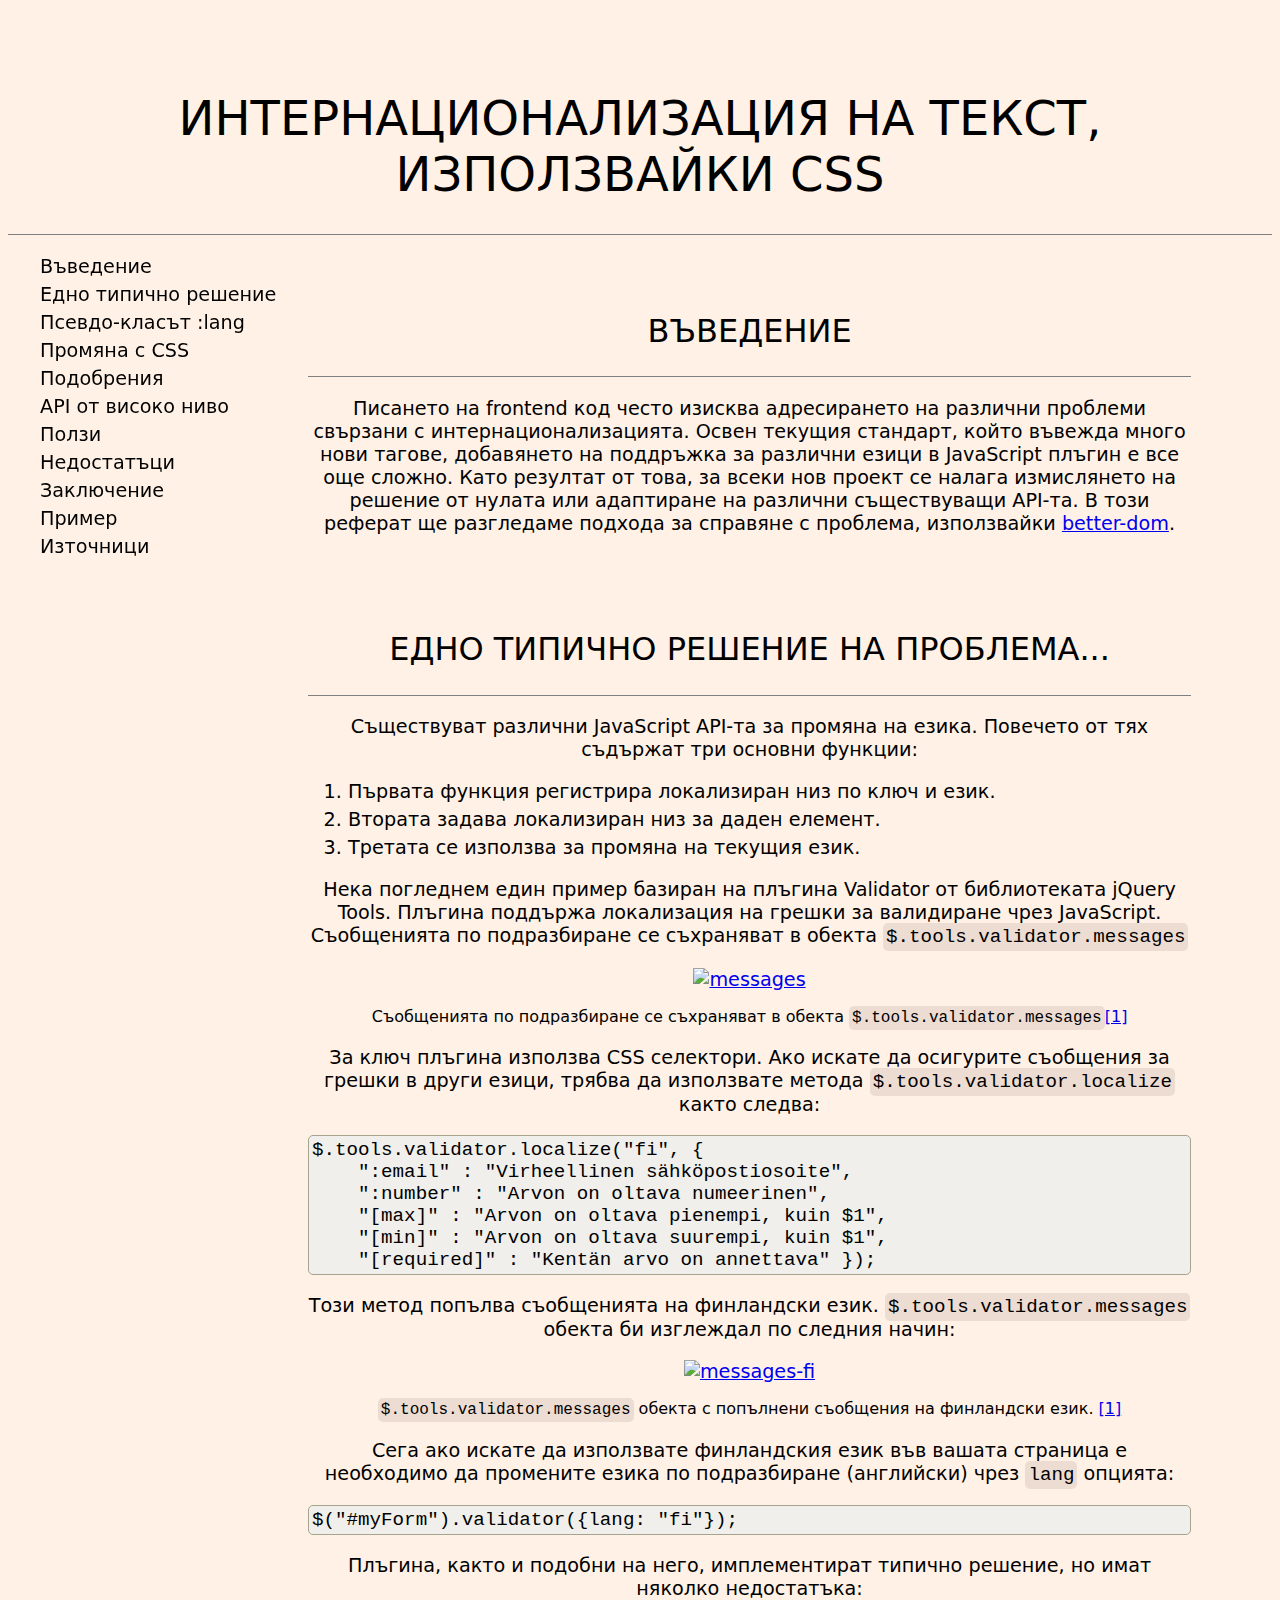
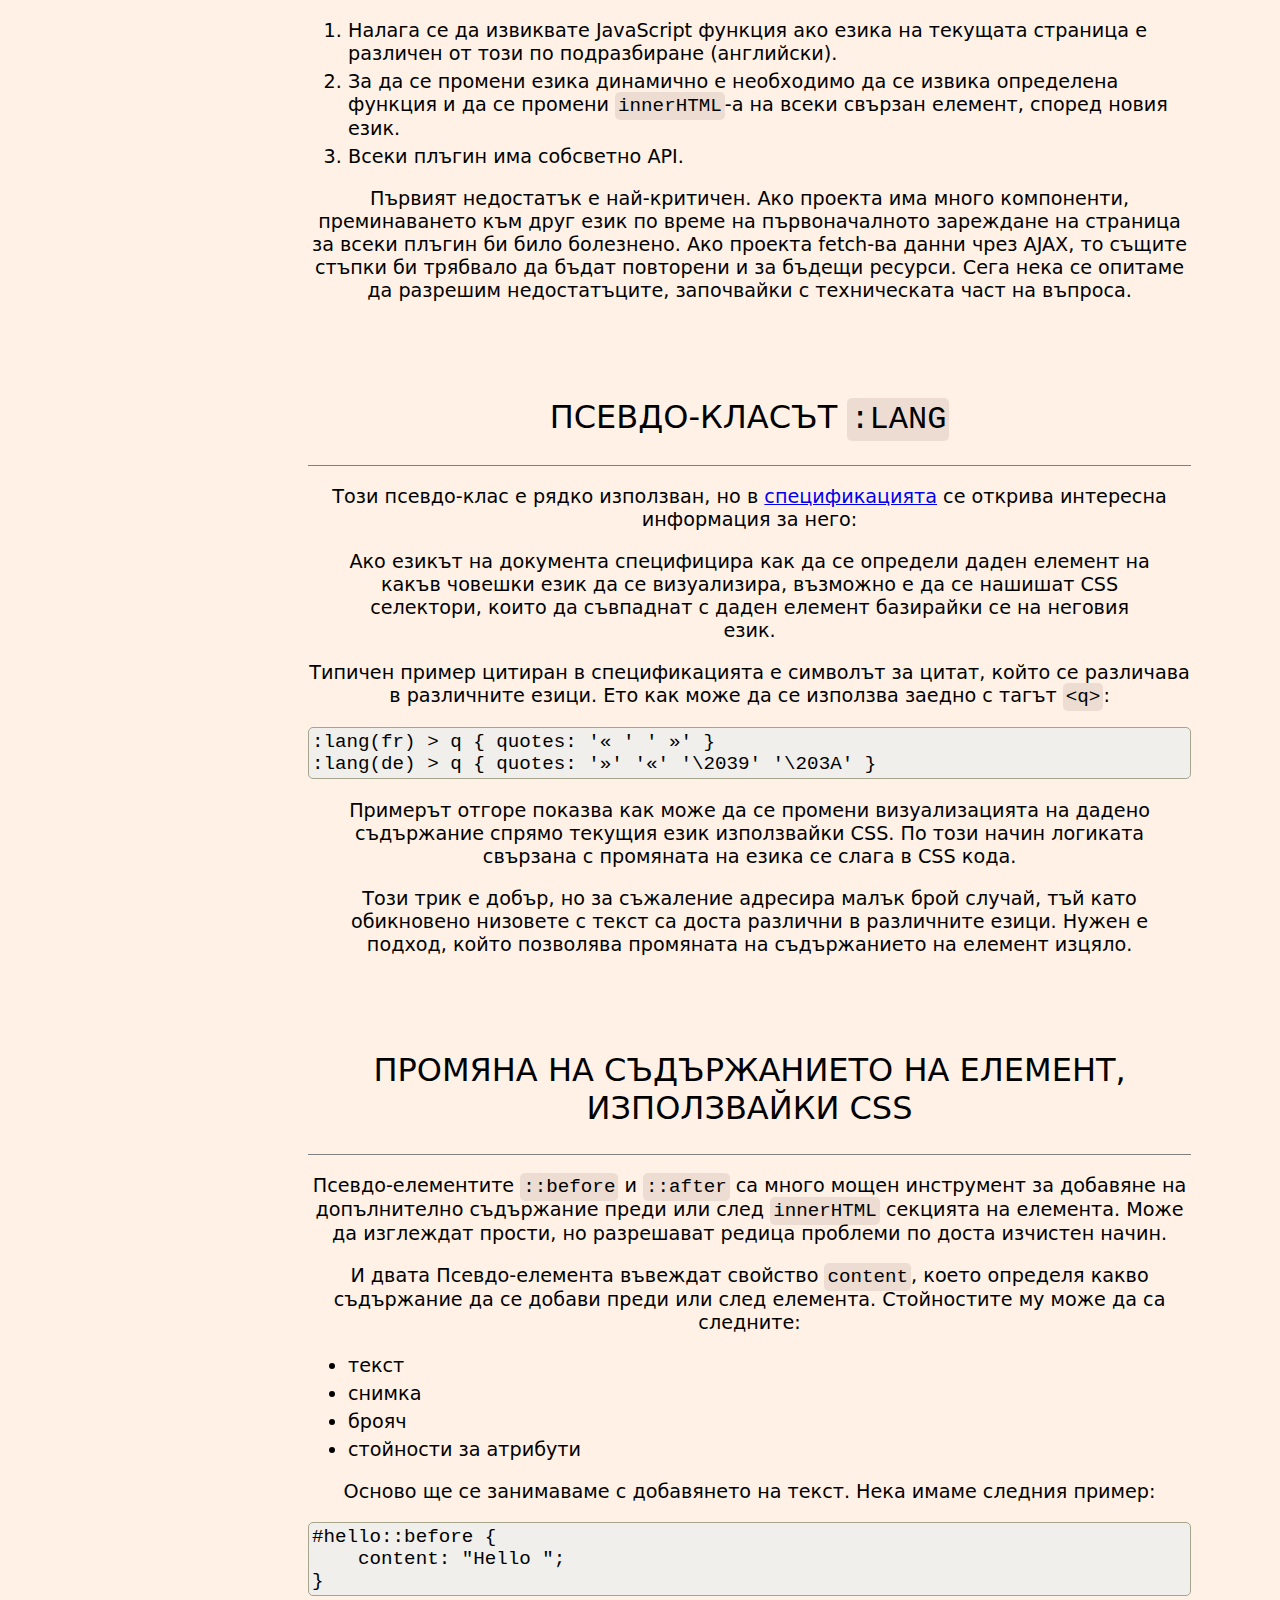
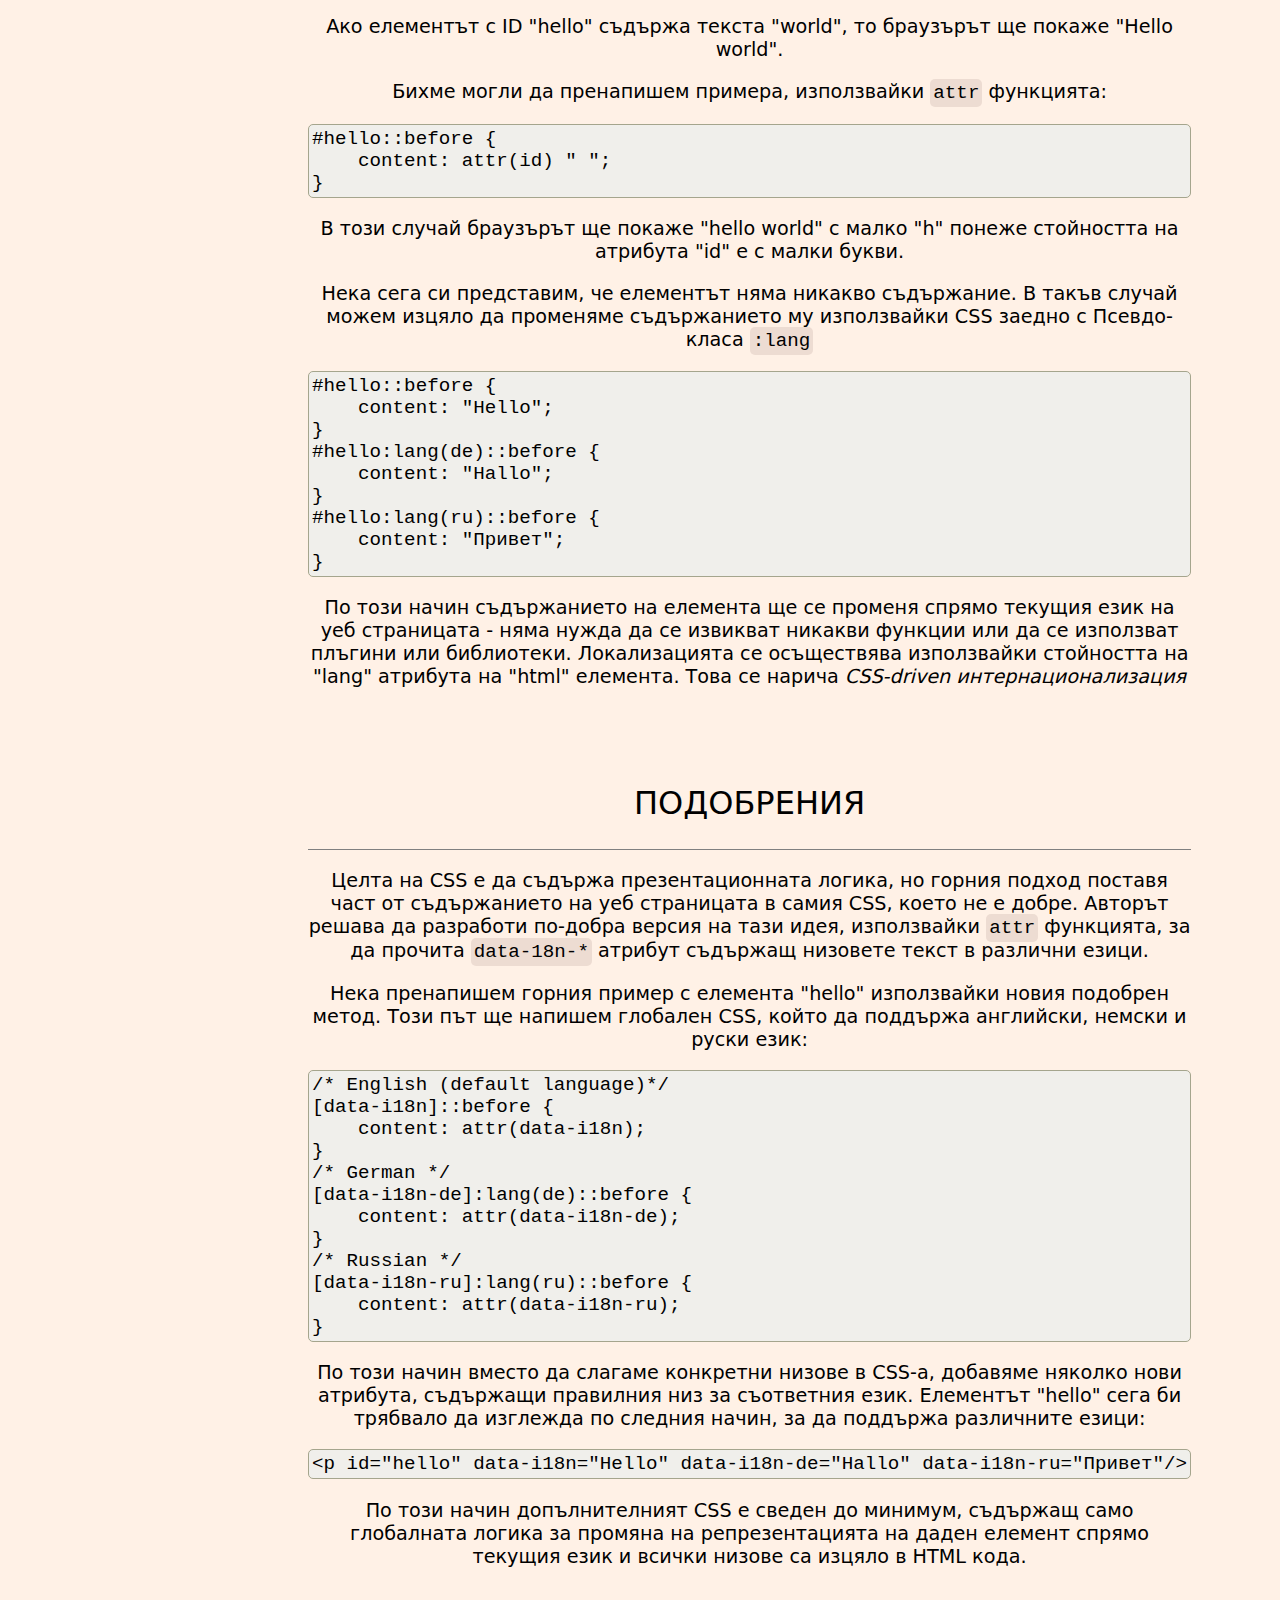
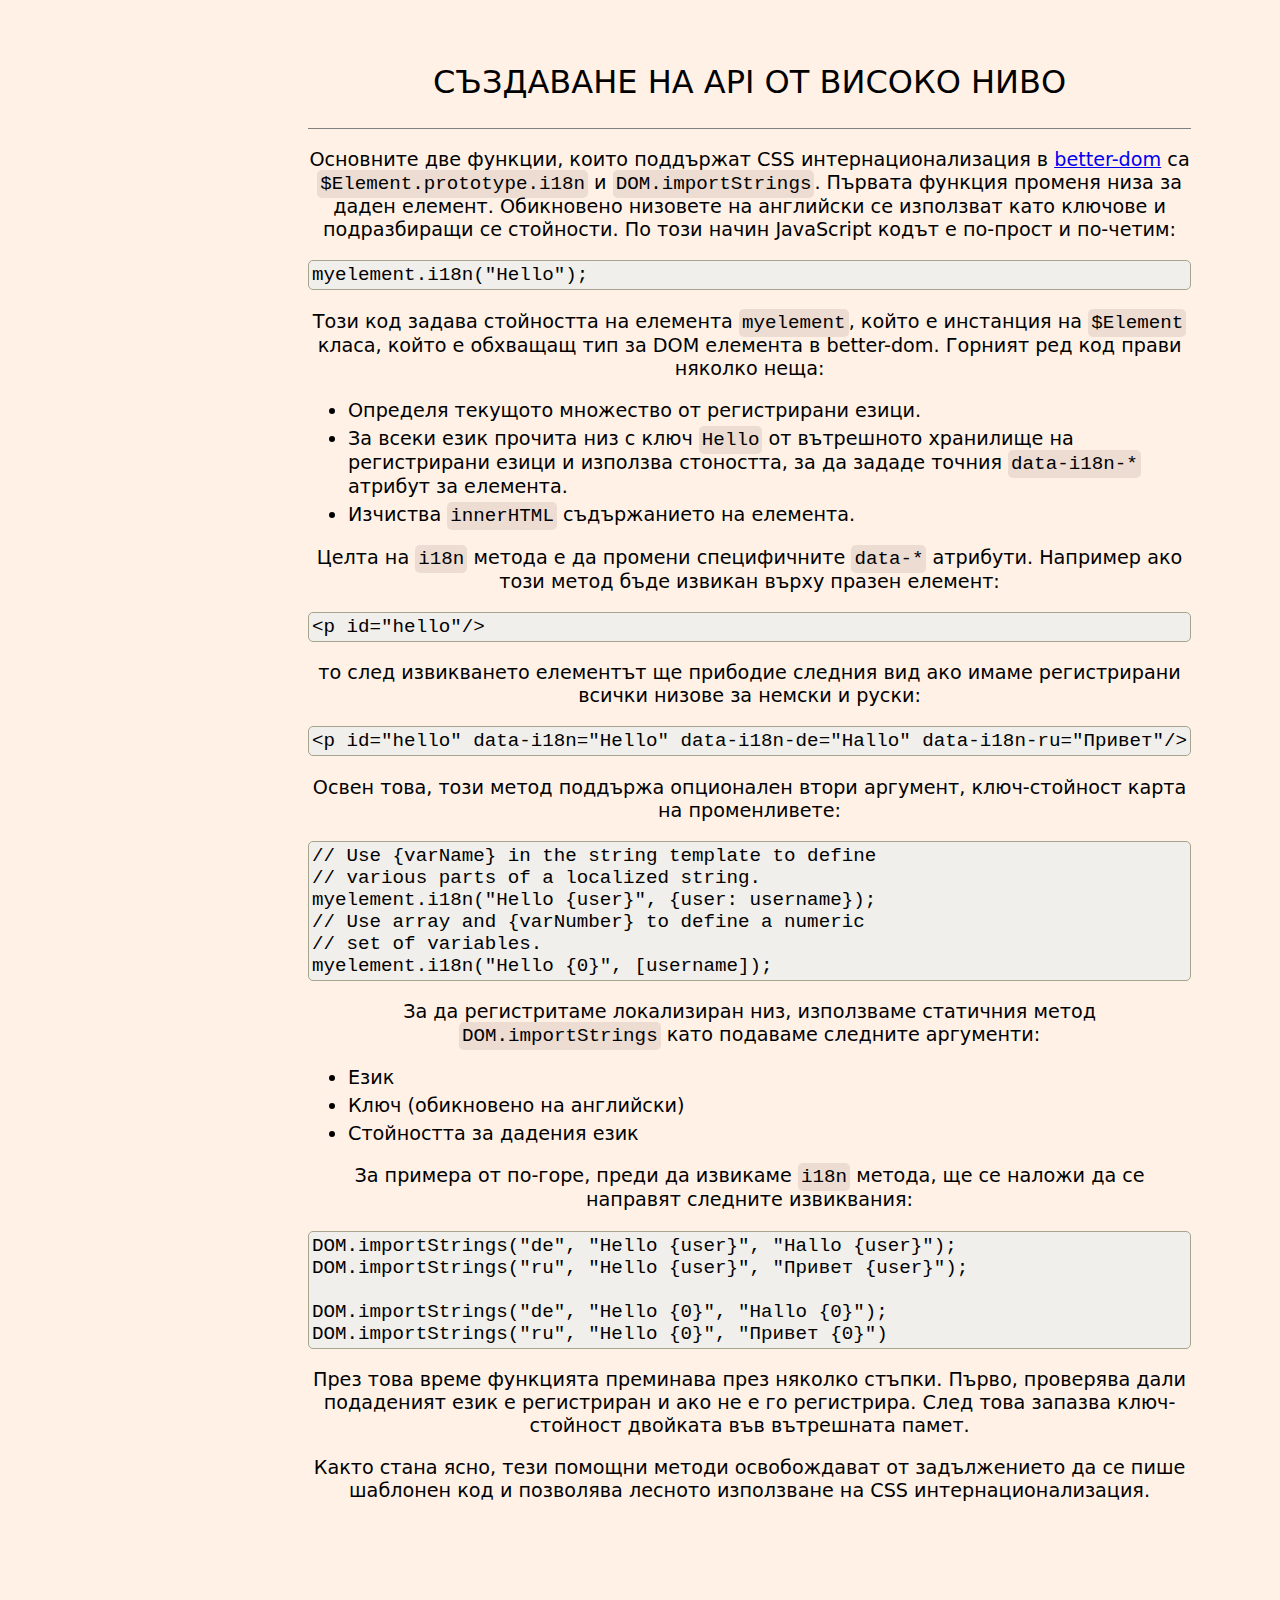
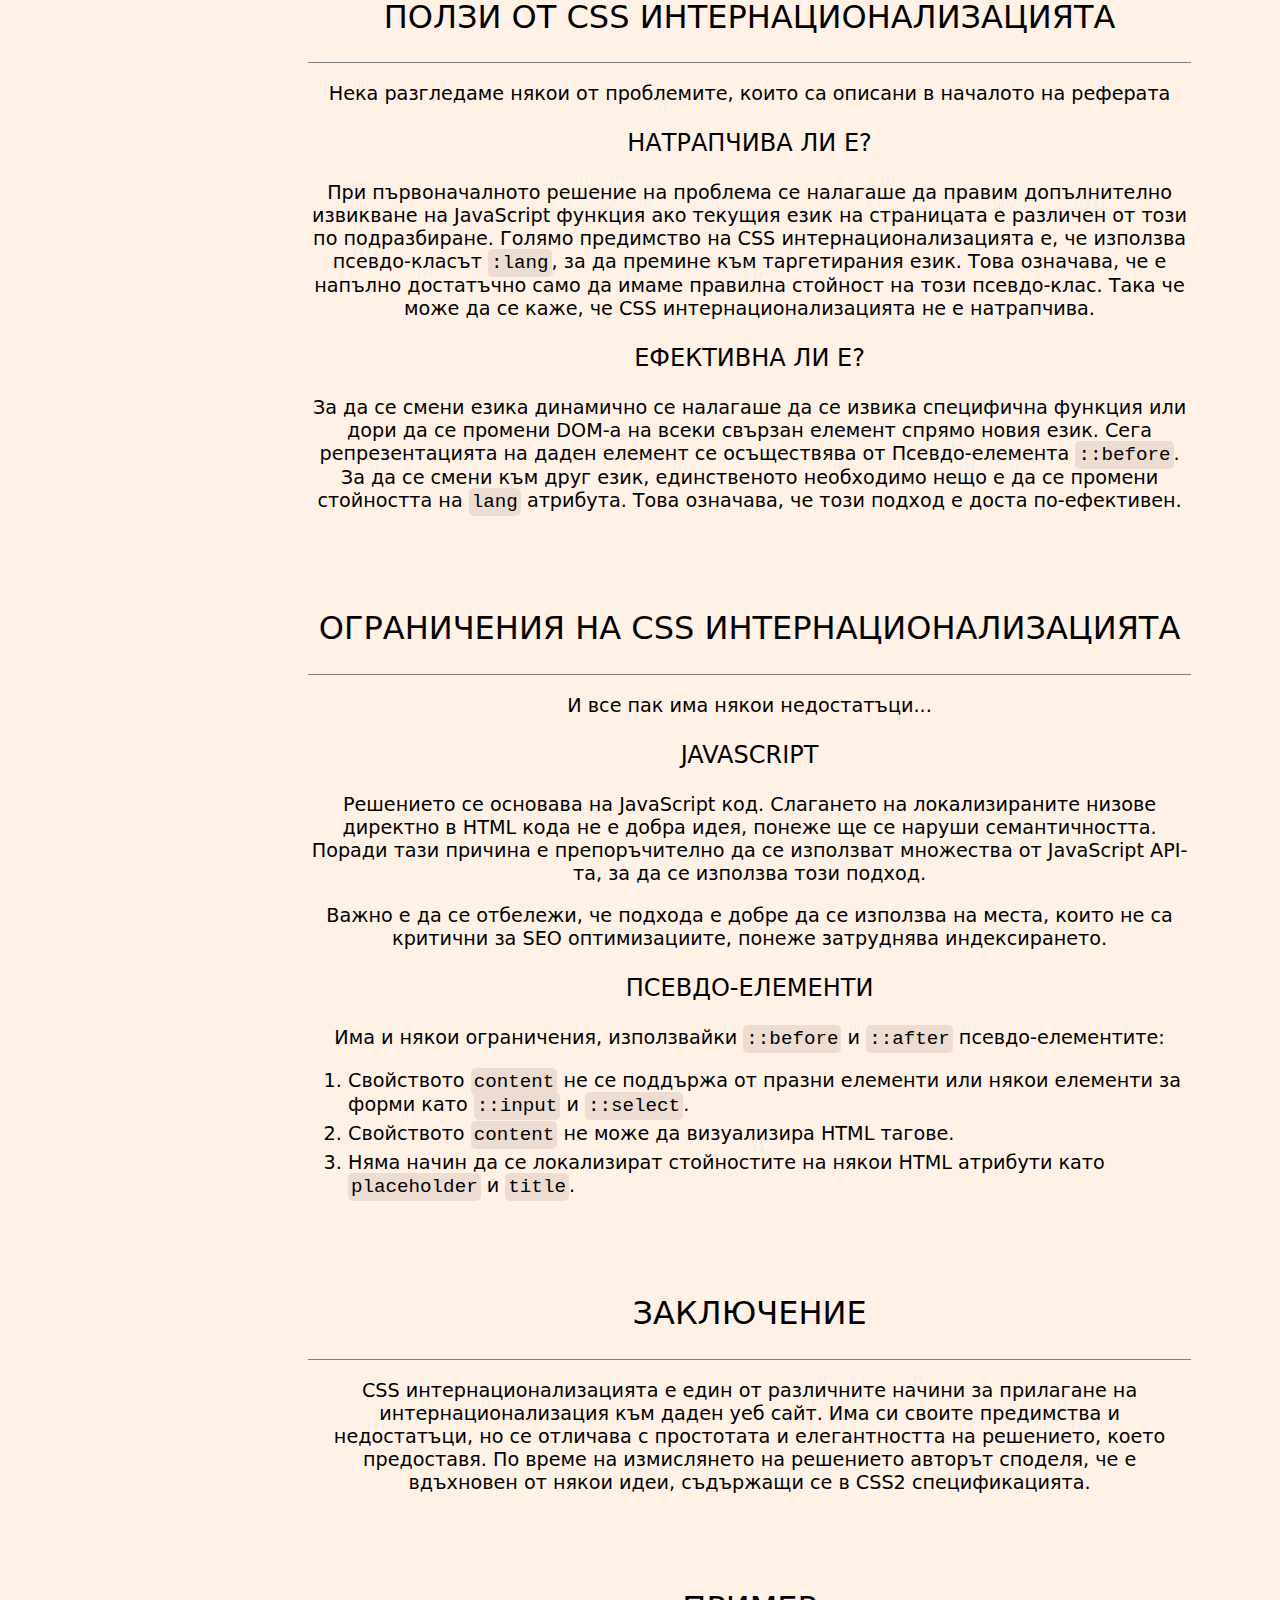
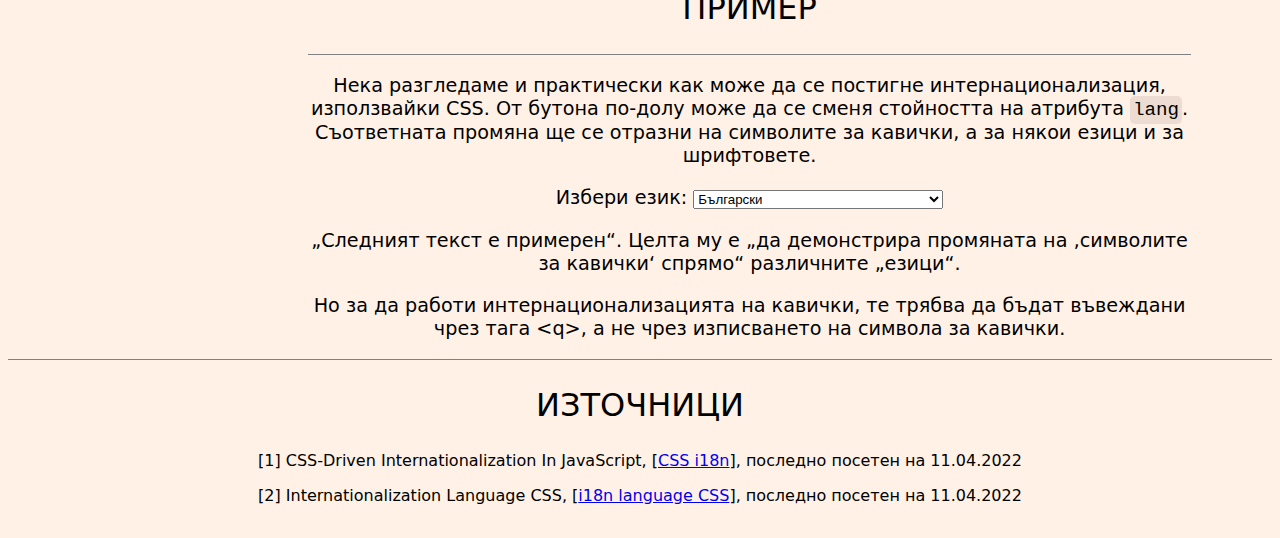
==== index.html @ 00ce345a "Initial version" ====
<!DOCTYPE html>
<html lang="bg">
	<head>
		<meta charset="UTF-8" />
		<title>Frontend интернационализация на уеб приложения</title>
		<script
			src="https://code.jquery.com/jquery-3.6.0.min.js"
			integrity="sha256-/xUj+3OJU5yExlq6GSYGSHk7tPXikynS7ogEvDej/m4="
			crossorigin="anonymous"
		></script>
		<link href="./css/index.css" rel="stylesheet" />
		<link href="./css/lang.css" rel="stylesheet" />
		<link href="https://cdn.jsdelivr.net/npm/select2@4.1.0-rc.0/dist/css/select2.min.css" rel="stylesheet" />
		<script src="https://cdn.jsdelivr.net/npm/select2@4.1.0-rc.0/dist/js/select2.min.js"></script>
		<script src="./js/index.js"></script>
	</head>
	<body>
		<header>
			<h1>Интернационализация на текст, използвайки CSS</h1>
		</header>

		<nav id="navigation">
			<ol>
				<li><a href="#intro">Въведение</a></li>
				<li><a href="#typical-solution">Едно типично решение</a></li>
				<li><a href="#lang-class">Псевдо-класът :lang</a></li>
				<li><a href="#css-change">Промяна с CSS</a></li>
				<li><a href="#improvements">Подобрения</a></li>
				<li><a href="#api">API от високо ниво</a></li>
				<li><a href="#advantages">Ползи</a></li>
				<li><a href="#disadvantages">Недостатъци</a></li>
				<li><a href="#conclusion">Заключение</a></li>
				<li><a href="#example">Пример</a></li>
				<li><a href="#references">Източници</a></li>
			</ol>
		</nav>

		<section id="content">
			<section id="intro">
				<header>
					<h2>Въведение</h2>
				</header>
				<article>
					<p>
						Писането на frontend код често изисква адресирането на различни проблеми свързани с интернационализацията.
						Освен текущия стандарт, който въвежда много нови тагове, добавянето на поддръжка за различни езици в
						JavaScript плъгин е все още сложно. Като резултат от това, за всеки нов проект се налага измислянето на
						решение от нулата или адаптиране на различни съществуващи API-та. В този реферат ще разгледаме подхода за
						справяне с проблема, използвайки
						<a target="_blank" href="https://github.com/chemerisuk/better-dom">better-dom</a>.
					</p>
				</article>
			</section>

			<section id="typical-solution">
				<header>
					<h2>Едно типично решение на проблема...</h2>
				</header>
				<article>
					<p>
						Съществуват различни JavaScript API-та за промяна на езика. Повечето от тях съдържат три основни функции:
					</p>
					<ol>
						<li>Първата функция регистрира локализиран низ по ключ и език.</li>
						<li>Втората задава локализиран низ за даден елемент.</li>
						<li>Третата се използва за промяна на текущия език.</li>
					</ol>
				</article>
				<p>
					Нека погледнем един пример базиран на плъгина Validator от библиотеката jQuery Tools. Плъгина поддържа
					локализация на грешки за валидиране чрез JavaScript. Съобщенията по подразбиране се съхраняват в обекта
					<code>$.tools.validator.messages</code>
				</p>
				<figure>
					<a
						href="https://cloud.netlifyusercontent.com/assets/344dbf88-fdf9-42bb-adb4-46f01eedd629/705e2214-dc88-4ff3-aca1-2feb74029666/01-messages-opt.gif"
					>
						<img
							src="https://cloud.netlifyusercontent.com/assets/344dbf88-fdf9-42bb-adb4-46f01eedd629/705e2214-dc88-4ff3-aca1-2feb74029666/01-messages-opt.gif"
							alt="messages"
							width="650"
							height="173"
						/>
					</a>
					<figcaption>
						<p>
							Съобщенията по подразбиране се съхраняват в обекта
							<code>$.tools.validator.messages</code><a href="#ref-1">[1]</a>
						</p>
					</figcaption>
				</figure>
				<p>
					За ключ плъгина използва CSS селектори. Ако искате да осигурите съобщения за грешки в други езици, трябва да
					използвате метода
					<code>$.tools.validator.localize</code>
					както следва:
				</p>
				<!-- prettier-ignore-start -->
				<pre>
$.tools.validator.localize("fi", { 
    ":email" : "Virheellinen s&auml;hk&ouml;postiosoite", 
    ":number" : "Arvon on oltava numeerinen", 
    "[max]" : "Arvon on oltava pienempi, kuin $1", 
    "[min]" : "Arvon on oltava suurempi, kuin $1",
    "[required]" : "Kent&auml;n arvo on annettava" });</pre
				>
				<!-- prettier-ignore-end -->
				<p>
					Този метод попълва съобщенията на финландски език.
					<code>$.tools.validator.messages</code>
					обекта би изглеждал по следния начин:
				</p>
				<figure>
					<a
						href="https://cloud.netlifyusercontent.com/assets/344dbf88-fdf9-42bb-adb4-46f01eedd629/d0d8a470-f7b1-4e99-b8a8-691e18930da4/02-messages-fi-opt.gif"
					>
						<img
							src="https://cloud.netlifyusercontent.com/assets/344dbf88-fdf9-42bb-adb4-46f01eedd629/d0d8a470-f7b1-4e99-b8a8-691e18930da4/02-messages-fi-opt.gif"
							alt="messages-fi"
							width="650"
							height="210"
						/>
					</a>
					<figcaption>
						<p>
							<code>$.tools.validator.messages</code> обекта с попълнени съобщения на финландски език.
							<a href="#ref-1">[1]</a>
						</p>
					</figcaption>
				</figure>
				<p>
					Сега ако искате да използвате финландския език във вашата страница е необходимо да промените езика по
					подразбиране (английски) чрез
					<code>lang</code>
					опцията:
				</p>
				<pre>$("#myForm").validator({lang: "fi"});</pre>
				<p>Плъгина, както и подобни на него, имплементират типично решение, но имат няколко недостатъка:</p>
				<ol>
					<li>
						Налага се да извиквате JavaScript функция ако езика на текущата страница е различен от този по
						подразбиране (английски).
					</li>
					<li>
						За да се промени езика динамично е необходимо да се извика определена функция и да се промени
						<code>innerHTML</code>-а на всеки свързан елемент, според новия език.
					</li>
					<li>Всеки плъгин има собсветно API.</li>
				</ol>
				<p>
					Първият недостатък е най-критичен. Ако проекта има много компоненти, преминаването към друг език по време на
					първоначалното зареждане на страница за всеки плъгин би било болезнено. Ако проекта fetch-ва данни чрез AJAX,
					то същите стъпки би трябвало да бъдат повторени и за бъдещи ресурси. Сега нека се опитаме да разрешим
					недостатъците, започвайки с техническата част на въпроса.
				</p>
			</section>

			<section id="lang-class">
				<header>
					<h2>Псевдо-класът <code>:lang</code></h2>
				</header>
				<article>
					<p>
						Този псевдо-клас е рядко използван, но в
						<a href="https://www.w3.org/TR/CSS21/selector.html#lang">спецификацията</a> се открива интересна
						информация за него:
					</p>
					<blockquote>
						Ако езикът на документа специфицира как да се определи даден елемент на какъв човешки език да се
						визуализира, възможно е да се нашишат CSS селектори, които да съвпаднат с даден елемент базирайки се на
						неговия език.
					</blockquote>
					<p>
						Типичен пример цитиран в спецификацията е символът за цитат, който се различава в различните езици. Ето
						как може да се използва заедно с тагът <code>&ltq&gt</code>:
					</p>
					<!-- prettier-ignore-start -->
					<pre>
:lang(fr) > q { quotes: '« ' ' »' }
:lang(de) > q { quotes: '»' '«' '\2039' '\203A' }</pre
					>
					<!-- prettier-ignore-end -->
					<p>
						Примерът отгоре показва как може да се промени визуализацията на дадено съдържание спрямо текущия език
						използвайки CSS. По този начин логиката свързана с промяната на езика се слага в CSS кода.
					</p>
					<p>
						Този трик е добър, но за съжаление адресира малък брой случай, тъй като обикновено низовете с текст са
						доста различни в различните езици. Нужен е подход, който позволява промяната на съдържанието на елемент
						изцяло.
					</p>
				</article>
			</section>

			<section id="css-change">
				<header>
					<h2>Промяна на съдържанието на елемент, използвайки CSS</h2>
				</header>
				<article>
					<p>
						Псевдо-елементите <code>::before</code> и <code>::after</code> са много мощен инструмент за добавяне на
						допълнително съдържание преди или след <code>innerHTML</code> секцията на елемента. Може да изглеждат
						прости, но разрешават редица проблеми по доста изчистен начин.
					</p>
					<p>
						И двата Псевдо-елемента въвеждат свойство <code>content</code>, което определя какво съдържание да се
						добави преди или след елемента. Стойностите му може да са следните:
					</p>
					<ul>
						<li>текст</li>
						<li>снимка</li>
						<li>брояч</li>
						<li>стойности за атрибути</li>
					</ul>
					<p>Осново ще се занимаваме с добавянето на текст. Нека имаме следния пример:</p>
					<!-- prettier-ignore-start -->
					<pre>
#hello::before {
	content: "Hello ";
}</pre
					>
					<!-- prettier-ignore-end -->
					<p>Ако елементът с ID "hello" съдържа текста "world", то браузърът ще покаже "Hello world".</p>
					<p>Бихме могли да пренапишем примера, използвайки <code>attr</code> функцията:</p>
					<pre>
#hello::before {
	content: attr(id) " ";
}</pre
					>
					<!-- prettier-ignore-end -->
					<p>
						В този случай браузърът ще покаже "hello world" с малко "h" понеже стойността на атрибута "id" е с малки
						букви.
					</p>
					<p>
						Нека сега си представим, че елементът няма никакво съдържание. В такъв случай можем изцяло да променяме
						съдържанието му използвайки CSS заедно с Псевдо-класа <code>:lang</code>
					</p>
					<!-- prettier-ignore-start -->
					<pre>
#hello::before {
	content: "Hello";
}
#hello:lang(de)::before {
	content: "Hallo";
}
#hello:lang(ru)::before {
	content: "Привет";
}</pre
					>
					<!-- prettier-ignore-end -->
					<p>
						По този начин съдържанието на елемента ще се променя спрямо текущия език на уеб страницата - няма нужда да
						се извикват никакви функции или да се използват плъгини или библиотеки. Локализацията се осъществява
						използвайки стойността на "lang" атрибута на "html" елемента. Това се нарича
						<em>CSS-driven интернационализация</em>
					</p>
				</article>
			</section>

			<section id="improvements">
				<header>
					<h2>Подобрения</h2>
				</header>
				<article>
					<p>
						Целта на CSS е да съдържа презентационната логика, но горния подход поставя част от съдържанието на уеб
						страницата в самия CSS, което не е добре. Авторът решава да разработи по-добра версия на тази идея,
						използвайки <code>attr</code> функцията, за да прочита <code>data-18n-*</code> атрибут съдържащ низовете
						текст в различни езици.
					</p>
					<p>
						Нека пренапишем горния пример с елемента "hello" използвайки новия подобрен метод. Този път ще напишем
						глобален CSS, който да поддържа английски, немски и руски език:
					</p>
					<!-- prettier-ignore-start -->
					<pre>
/* English (default language)*/
[data-i18n]::before {
	content: attr(data-i18n);
}
/* German */
[data-i18n-de]:lang(de)::before {
	content: attr(data-i18n-de);
}
/* Russian */
[data-i18n-ru]:lang(ru)::before {
	content: attr(data-i18n-ru);
}</pre
					>
					<!-- prettier-ignore-end -->
					<p>
						По този начин вместо да слагаме конкретни низове в CSS-a, добавяме няколко нови атрибута, съдържащи
						правилния низ за съответния език. Елементът "hello" сега би трябвало да изглежда по следния начин, за да
						поддържа различните езици:
					</p>
					<!-- prettier-ignore-start -->
					<pre>
<span>&lt;p id="hello" data-i18n="Hello" data-i18n-de="Hallo" data-i18n-ru="Привет"/&gt;</span></pre>
					<!-- prettier-ignore-end -->
					<p>
						По този начин допълнителният CSS е сведен до минимум, съдържащ само глобалната логика за промяна на
						репрезентацията на даден елемент спрямо текущия език и всички низове са изцяло в HTML кода.
					</p>
				</article>
			</section>

			<section id="api">
				<header>
					<h2>Създаване на API от високо ниво</h2>
				</header>
				<article>
					<p>
						Основните две функции, които поддържат CSS интернационализация в
						<a target="_blank" href="https://github.com/chemerisuk/better-dom">better-dom</a> са
						<code>$Element.prototype.i18n</code> и <code>DOM.importStrings</code>. Първата функция променя низа за
						даден елемент. Обикновено низовете на английски се използват като ключове и подразбиращи се стойности. По
						този начин JavaScript кодът е по-прост и по-четим:
					</p>
					<!-- prettier-ignore-start -->
					<pre>myelement.i18n("Hello");</pre>
					<!-- prettier-ignore-end -->
					<p>
						Този код задава стойността на елемента <code>myelement</code>, който е инстанция на
						<code>$Element</code> класа, който е обхващащ тип за DOM елемента в better-dom. Горният ред код прави
						няколко неща:
					</p>
					<ul>
						<li>Определя текущото множество от регистрирани езици.</li>
						<li>
							За всеки език прочита низ с ключ <code>Hello</code> от вътрешното хранилище на регистрирани езици и
							използва стоността, за да зададе точния <code>data-i18n-*</code> атрибут за елемента.
						</li>
						<li>Изчиства <code>innerHTML</code> съдържанието на елемента.</li>
					</ul>
					<p>
						Целта на <code>i18n</code> метода е да промени специфичните <code>data-*</code> атрибути. Например ако
						този метод бъде извикан върху празен елемент:
					</p>
					<!-- prettier-ignore-start -->
					<pre>
<span>&lt;p id="hello"/&gt;</span></pre>
					<!-- prettier-ignore-end -->
					<p>
						то след извикването елементът ще прибодие следния вид ако имаме регистрирани всички низове за немски и
						руски:
					</p>
					<!-- prettier-ignore-start -->
					<pre>
<span>&lt;p id="hello" data-i18n="Hello" data-i18n-de="Hallo" data-i18n-ru="Привет"/&gt;</span></pre>
					<!-- prettier-ignore-end -->
					<p>Освен това, този метод поддържа опционален втори аргумент, ключ-стойност карта на променливете:</p>
					<!-- prettier-ignore-start -->
					<pre>
// Use {varName} in the string template to define
// various parts of a localized string.
myelement.i18n("Hello {user}", {user: username});
// Use array and {varNumber} to define a numeric
// set of variables.
myelement.i18n("Hello {0}", [username]);</pre
					>
					<!-- prettier-ignore-end -->
					<p>
						За да регистритаме локализиран низ, използваме статичния метод <code>DOM.importStrings</code> като
						подаваме следните аргументи:
					</p>
					<ul>
						<li>Език</li>
						<li>Ключ (обикновено на английски)</li>
						<li>Стойността за дадения език</li>
					</ul>
					<p>
						За примера от по-горе, преди да извикаме <code>i18n</code> метода, ще се наложи да се направят следните
						извиквания:
					</p>
					<!-- prettier-ignore-start -->
					<pre>
DOM.importStrings("de", "Hello {user}", "Hallo {user}");
DOM.importStrings("ru", "Hello {user}", "Привет {user}");

DOM.importStrings("de", "Hello {0}", "Hallo {0}");
DOM.importStrings("ru", "Hello {0}", "Привет {0}")</pre
					>
					<!-- prettier-ignore-end -->
					<p>
						През това време функцията преминава през няколко стъпки. Първо, проверява дали подаденият език е
						регистриран и ако не е го регистрира. След това запазва ключ-стойност двойката във вътрешната памет.
					</p>
					<p>
						Както стана ясно, тези помощни методи освобождават от задължението да се пише шаблонен код и позволява
						лесното използване на CSS интернационализация.
					</p>
				</article>
			</section>

			<section id="advantages">
				<header>
					<h2>Ползи от CSS интернационализацията</h2>
				</header>
				<article>
					<p>Нека разгледаме някои от проблемите, които са описани в началото на реферата</p>
					<h3>Натрапчива ли е?</h3>
					<p>
						При първоначалното решение на проблема се налагаше да правим допълнително извикване на JavaScript функция
						ако текущия език на страницата е различен от този по подразбиране. Голямо предимство на CSS
						интернационализацията е, че използва псевдо-класът <code>:lang</code>, за да премине към таргетирания
						език. Това означава, че е напълно достатъчно само да имаме правилна стойност на този псевдо-клас. Така че
						може да се каже, че CSS интернационализацията не е натрапчива.
					</p>
					<h3>Ефективна ли е?</h3>
					<p>
						За да се смени езика динамично се налагаше да се извика специфична функция или дори да се промени DOM-a на
						всеки свързан елемент спрямо новия език. Сега репрезентацията на даден елемент се осъществява от
						Псевдо-елемента <code>::before</code>. За да се смени към друг език, единственото необходимо нещо е да се
						промени стойността на <code>lang</code> атрибута. Това означава, че този подход е доста по-ефективен.
					</p>
				</article>
			</section>

			<section id="disadvantages">
				<header>
					<h2>Ограничения на CSS интернационализацията</h2>
				</header>
				<article>
					<p>И все пак има някои недостатъци...</p>
					<h3>JavaScript</h3>
					<p>
						Решението се основава на JavaScript код. Слагането на локализираните низове директно в HTML кода не е
						добра идея, понеже ще се наруши семантичността. Поради тази причина е препоръчително да се използват
						множества от JavaScript API-та, за да се използва този подход.
					</p>
					<p>
						Важно е да се отбележи, че подхода е добре да се използва на места, които не са критични за SEO
						оптимизациите, понеже затруднява индексирането.
					</p>
					<h3>Псевдо-елементи</h3>
					<p>Има и някои ограничения, използвайки <code>::before</code> и <code>::after</code> псевдо-елементите:</p>
					<ol>
						<li>
							Свойството <code>content</code> не се поддържа от празни елементи или някои елементи за форми като
							<code>::input</code> и <code>::select</code>.
						</li>
						<li>Свойството <code>content</code> не може да визуализира HTML тагове.</li>
						<li>
							Няма начин да се локализират стойностите на някои HTML атрибути като <code>placeholder</code> и
							<code>title</code>.
						</li>
					</ol>
				</article>
			</section>

			<section id="conclusion">
				<header>
					<h2>Заключение</h2>
				</header>
				<article>
					<p>
						CSS интернационализацията е един от различните начини за прилагане на интернационализация към даден уеб
						сайт. Има си своите предимства и недостатъци, но се отличава с простотата и елегантността на решението,
						което предоставя. По време на измислянето на решението авторът споделя, че е вдъхновен от някои идеи,
						съдържащи се в CSS2 спецификацията.
					</p>
				</article>
			</section>

			<section id="example">
				<header>
					<h2>Пример</h2>
				</header>
				<article>
					<p>
						Нека разгледаме и практически как може да се постигне интернационализация, използвайки CSS. От бутона
						по-долу може да се сменя стойността на атрибута <code>lang</code>. Съответната промяна ще се отразни на
						символите за кавички, а за някои езици и за шрифтовете.
					</p>
					<div id="change-lang">
						<label for="select-lang">Избери език:</label>
						<select class="select-lang" id="select-lang">
							<option value="af">Африканс</option>
							<option value="ak">Акан</option>
							<option value="ar">Арабски</option>
							<option value="bg" selected="selected">Български</option>
							<option value="bn">Бенгалски</option>
							<option value="cs">Чешки</option>
							<option value="da">Датски</option>
							<option value="de">Немски</option>
							<option value="el">Гръцки</option>
							<option value="en-GB">Английски</option>
							<option value="es">Испански</option>
							<option value="fa">Персийски</option>
							<option value="fi">Финландски</option>
							<option value="fr">Френски</option>
							<option value="hr">Хърватски</option>
							<option value="is">Исландски</option>
							<option value="ja">Японски</option>
							<option value="km">Кхмерски</option>
							<option value="ko">Корейски</option>
							<option value="lt">Литовски</option>
							<option value="nl">Холандски</option>
							<option value="pl">Полски</option>
							<option value="ro">Румънски</option>
							<option value="sk">Словашки</option>
							<option value="sq">Албански</option>
							<option value="sr">Сръбски</option>
							<option value="sv">Шведски</option>
							<option value="tr">Турски</option>
							<option value="vi">Виетнамски</option>
							<option value="zh">Китайски</option>
						</select>
					</div>
					<p>
						<q>Следният текст е примерен</q>. Целта му е
						<q>да демонстрира промяната на <q>символите за кавички</q> спрямо</q> различните <q>езици</q>.
					</p>
					<p>
						Но за да работи интернационализацията на кавички, те трябва да бъдат въвеждани чрез тага &lt;q&gt;, а не
						чрез изписването на символа за кавички.
					</p>
				</article>
			</section>
		</section>

		<footer id="references">
			<h2>Източници</h2>
			<p id="ref-1">
				[1] CSS-Driven Internationalization In JavaScript, [<a
					href="https://www.smashingmagazine.com/2014/06/css-driven-internationalization-in-javascript/"
					target="_blank"
					>CSS i18n</a
				>], последно посетен на 11.04.2022
			</p>
			<p id="ref-2">
				[2] Internationalization Language CSS, [<a
					href="https://css-tricks.com/snippets/css/internationalization-language-css/"
					target="_blank"
					>i18n language CSS</a
				>], последно посетен на 11.04.2022
			</p>
		</footer>
	</body>
</html>
---- css/index.css ----
html {
	scroll-behavior: smooth;
}

body {
	/* background-color: #f7f5f2; */
	background-color: #fff1e6;
	font-size: 1.2rem;
	font-family: Roboto, roboto slab, droid serif, segoe ui, system-ui, Arial, sans-serif;
}

h1,
h2,
h3 {
	font-family: Roboto, roboto slab, droid serif, segoe ui, system-ui, Arial, sans-serif;
	text-transform: uppercase;
	font-weight: 400;
}

h1 {
	text-align: center;
	/* margin-bottom: 50px; */
	font-weight: 300;
	font-size: 3rem;
}

h2 {
	font-size: 2rem;
}

h3 {
	font-size: 1.5rem;
}

section {
	/* margin: 0px 230px 0px 230px; */
	padding-left: 100px;
	margin: 0px 50px 0px 50px;
	text-align: center;
}

ol,
ul {
	text-align: left;
}

li {
	margin-top: 5px;
	font-size: 1.2rem;
}

pre,
code {
	text-align: left;
	font-family: Fira Code, Menlo, Consolas, Monaco, andale mono, ubuntu mono, monospace;
	tab-size: 4;
	border-radius: 5px;
	padding: 3px;
}

code {
	/* background-color: #dfdfde; */
	background-color: #eddcd2;
}

pre {
	/* background-color: #8d8daa; */
	background-color: #f0efeb;
	border: 1px solid #a5a58d;
}

header {
	margin-top: 50px;
	border-bottom: 1px solid gray;
	/* background-color: red; */
	display: inline-block;
	height: 100%;
	width: 100%;
	vertical-align: middle;
}

figcaption {
	font-size: 1rem;
	padding: 0;
}

footer > p {
	font-size: 1rem;
}

footer {
	border-top: 1px solid gray;
	text-align: center;
}

.select-lang {
	width: 250px;
}

#navigation {
	display: inline-block;
	position: fixed;
	text-align: left;
	left: 0px;
	width: 25%;
}

#content {
	display: inline-block;
}

#navigation a {
	text-decoration: none;
	color: black;
}

#navigation ol {
	list-style: none;
}
---- css/lang.css ----
:lang(af){quotes:'\201E' '\201D' '\201A' '\2019';}
:lang(ak){font-family:Lucida,"DejaVu Sans",inherit;}
:lang(ar){font-family:Tahoma 12,Nazli,KacstOne,"DejaVu Sans",inherit;}
:lang(bg){quotes:'\201E' '\201C' '\201A' '\2018';}
:lang(bn){font-family:FreeSans,MuktiNarrow,Vrinda,inherit;line-height:1.4em;}
:lang(cs){quotes:'\201E' '\201C' '\201A' '\2018';}
:lang(da){quotes:'\00BB' '\00AB' '\203A' '\2039';}
:lang(de){quotes:'\201E' '\201C' '\201A' '\2018';}
:lang(el){font-family:"DejaVu Sans",inherit;quotes:'\00AB' '\00BB' '\2039' '\203A';}
:lang(en-GB){quotes:'\2018' '\2019' '\201C' '\201D';}
:lang(es){quotes:'\00AB' '\00BB' '\2039' '\203A';}
:lang(fa){font-family:Terafik,Traffic,Roya,Nazli,Nazanin,sans;}
:lang(fi){quotes:'\201D' '\201D' '\2019' '\2019';}
:lang(fr){quotes:'\ab\2005' '\2005\bb' '\2039\2005' '\2005\203a';}
:lang(hr){quotes:'\00BB' '\00AB' '\203A' '\2039';}
:lang(is){quotes:'\201E' '\201C' '\201A' '\2018';}
:lang(ja){font-size:1.1rem;}
:lang(km){font-family:"Khmer OS System","Khmer OS","Khmer Kampongtrach","CDT Khmer",inherit;}
:lang(ko){font-size:1.1rem;}
:lang(lt){quotes:'\201E' '\201C' '\201A' '\2018';}
:lang(nl){quotes:'\201E' '\201D' '\201A' '\2019';}
:lang(pl){quotes:'\201E' '\201D' '\201A' '\2019';}
:lang(ro){quotes:'\201E' '\201C' '\201A' '\2018';}
:lang(sk){quotes:'\201E' '\201C' '\201A' '\2018';}
:lang(sq){quotes:'\00AB' '\00BB' '\2039' '\203A';}
:lang(sr){quotes:'\201E' '\201C' '\201A' '\2018';}
:lang(sv){quotes:'\201D' '\201D' '\2019' '\2019';}
:lang(tr){quotes:'\00AB' '\00BB' '\2039' '\203A';}
:lang(vi){font-family:"Lucida Grande","Vu Phu Tho","DejaVu Sans",inherit;}
       :lang(vi) a:hover,:lang(vi) a:active{text-decoration:none;color:#606047;}
:lang(zh){font-size:1rem;}
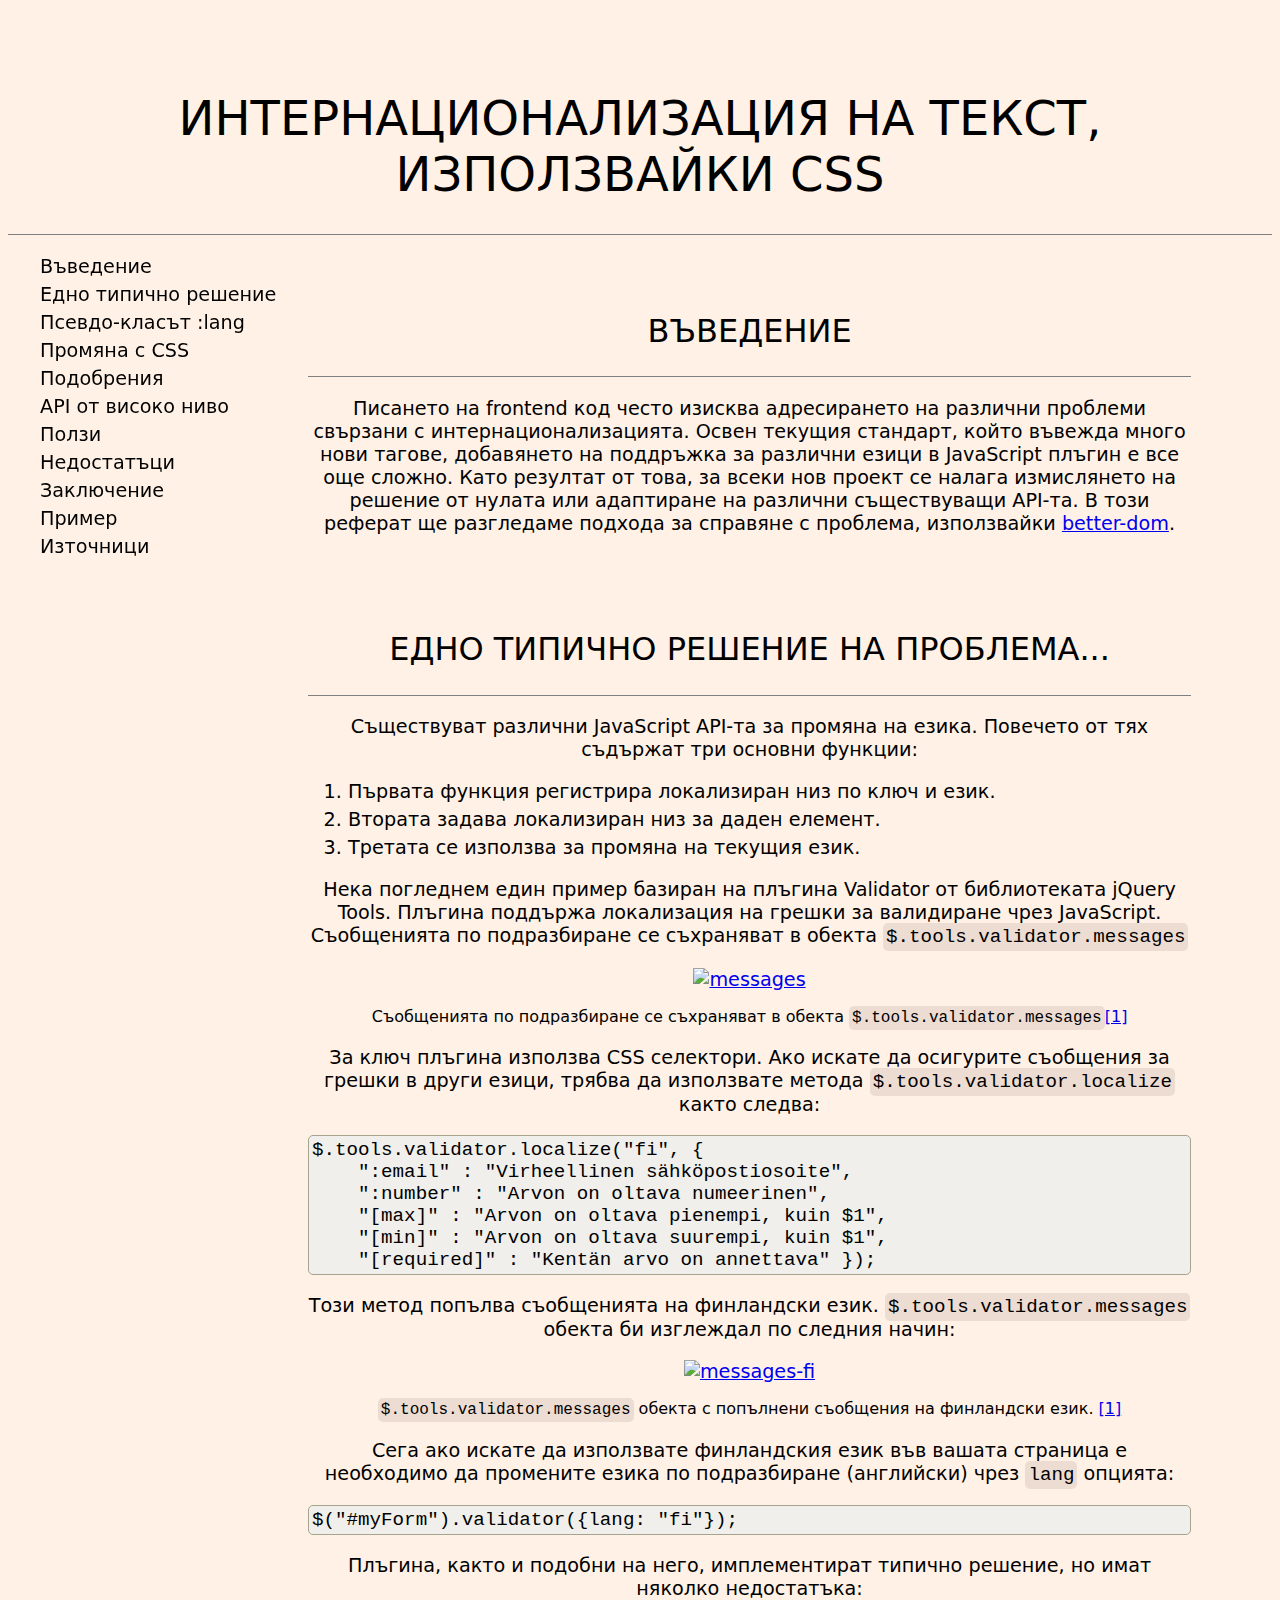
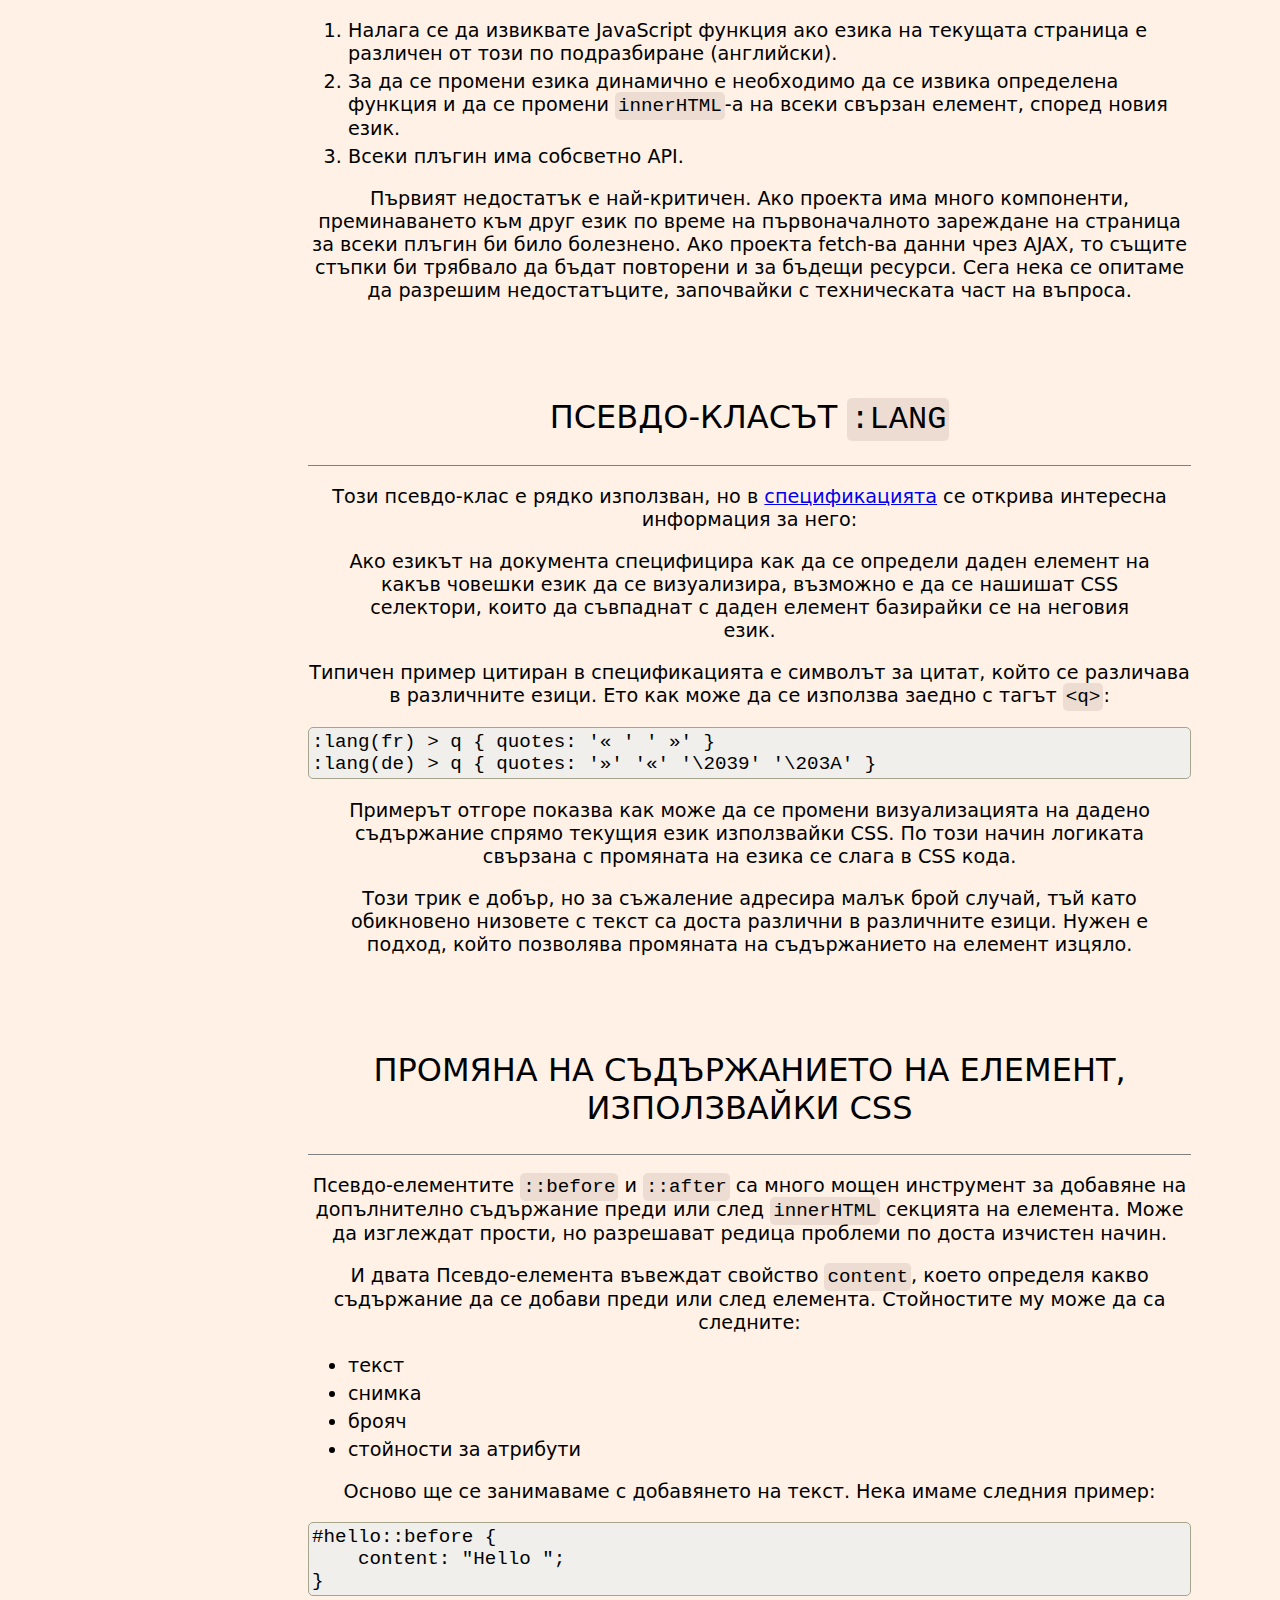
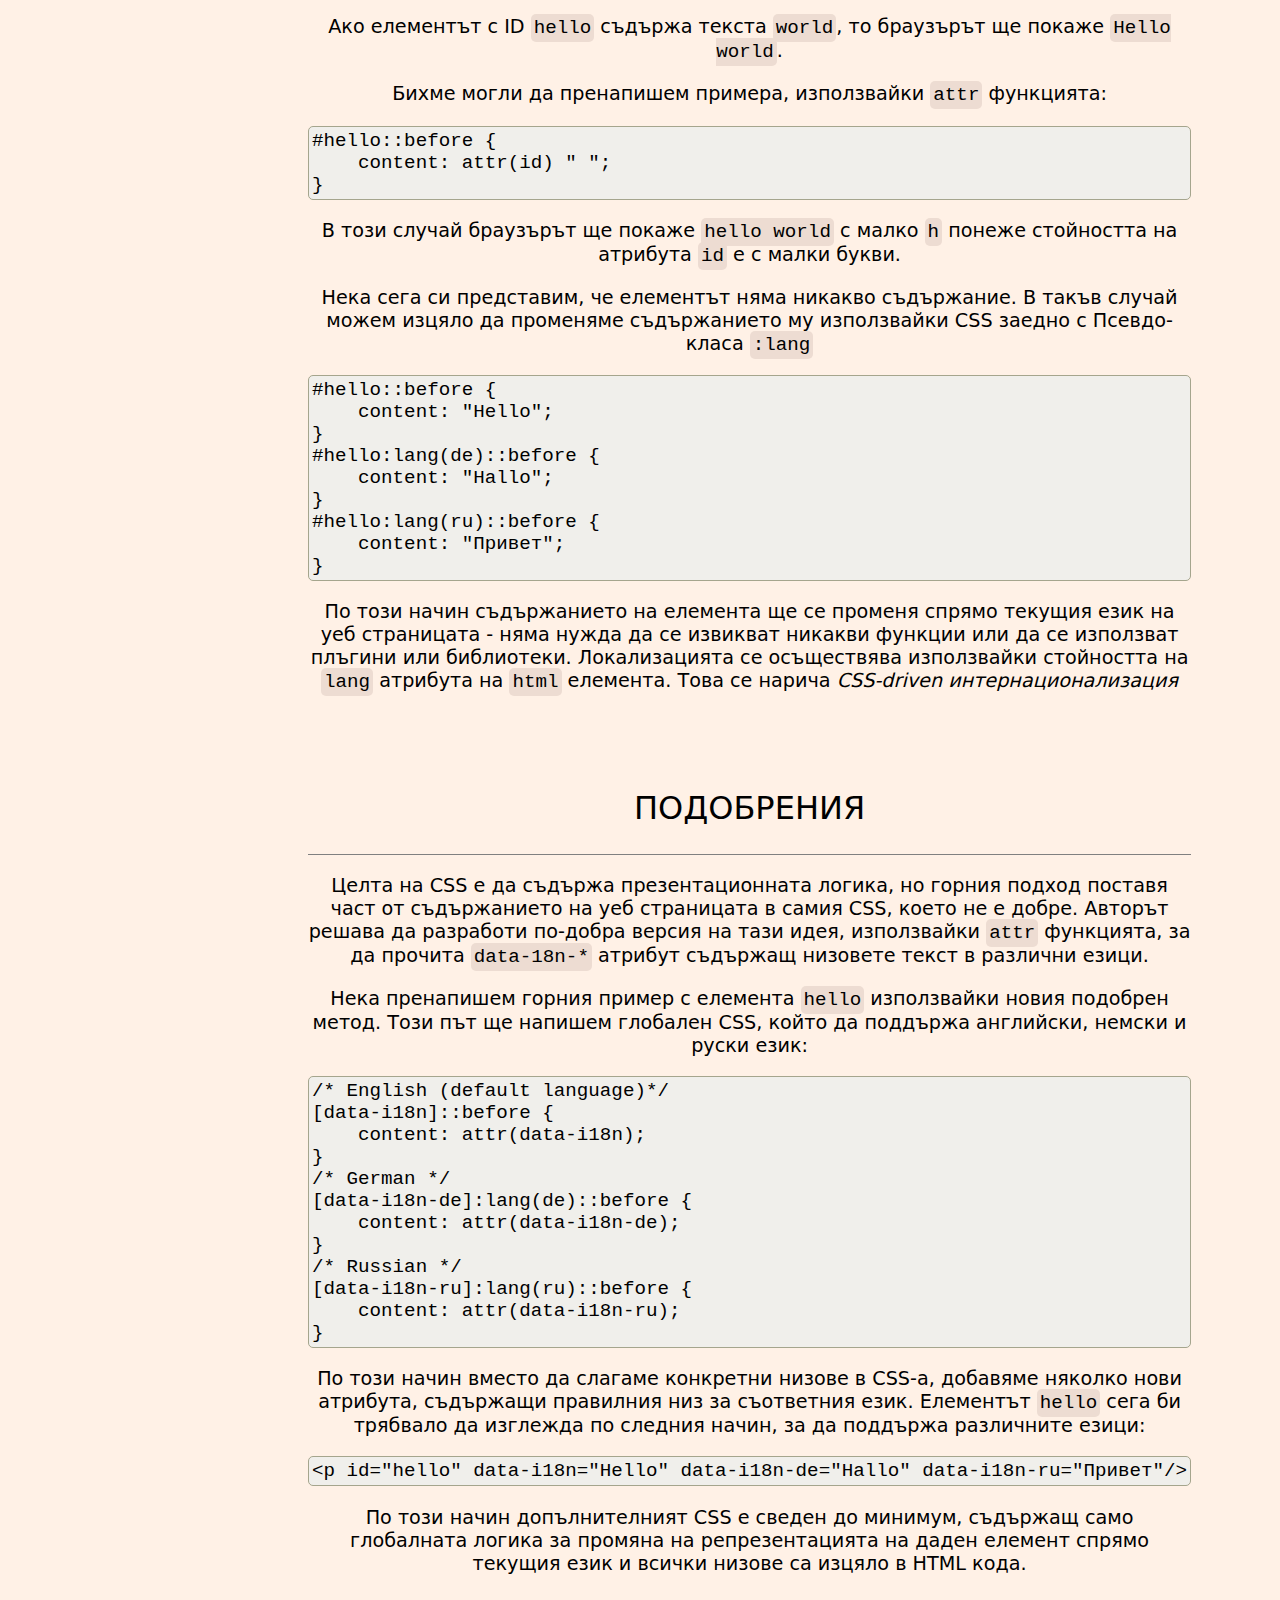
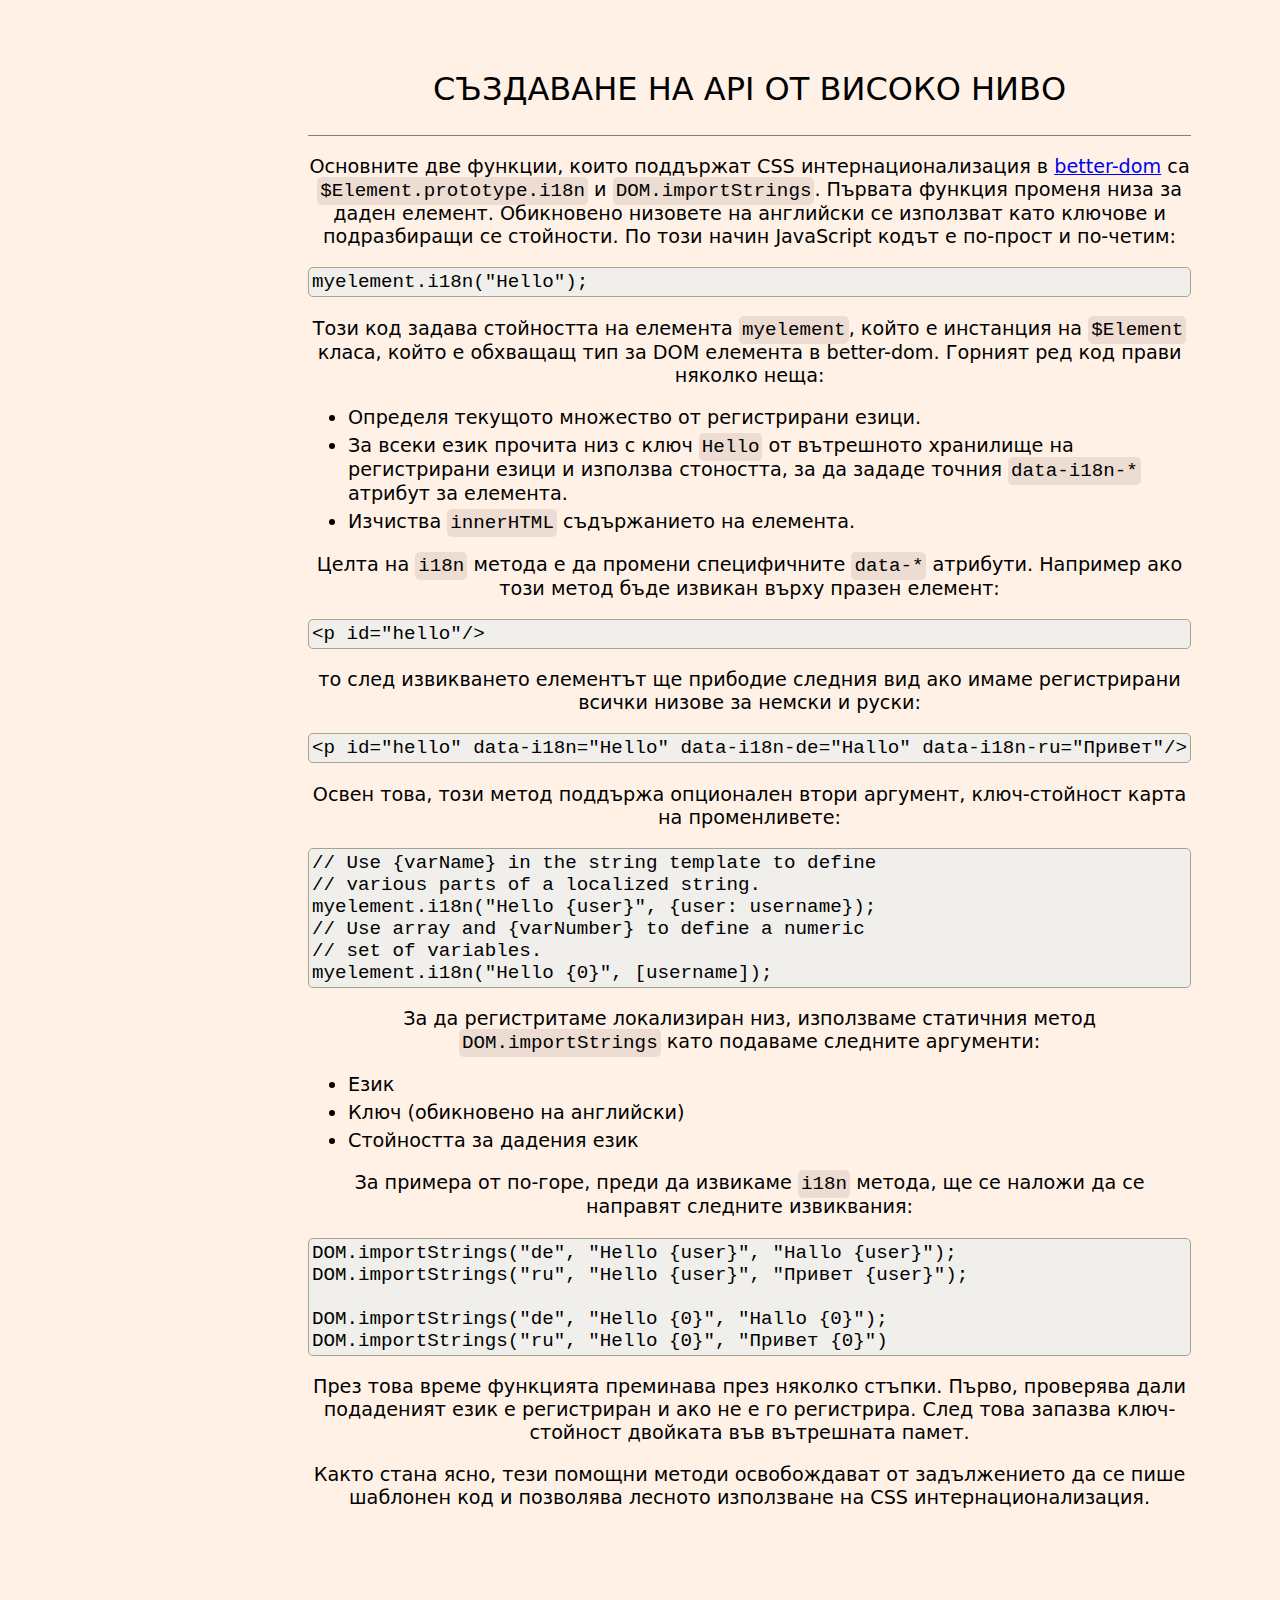
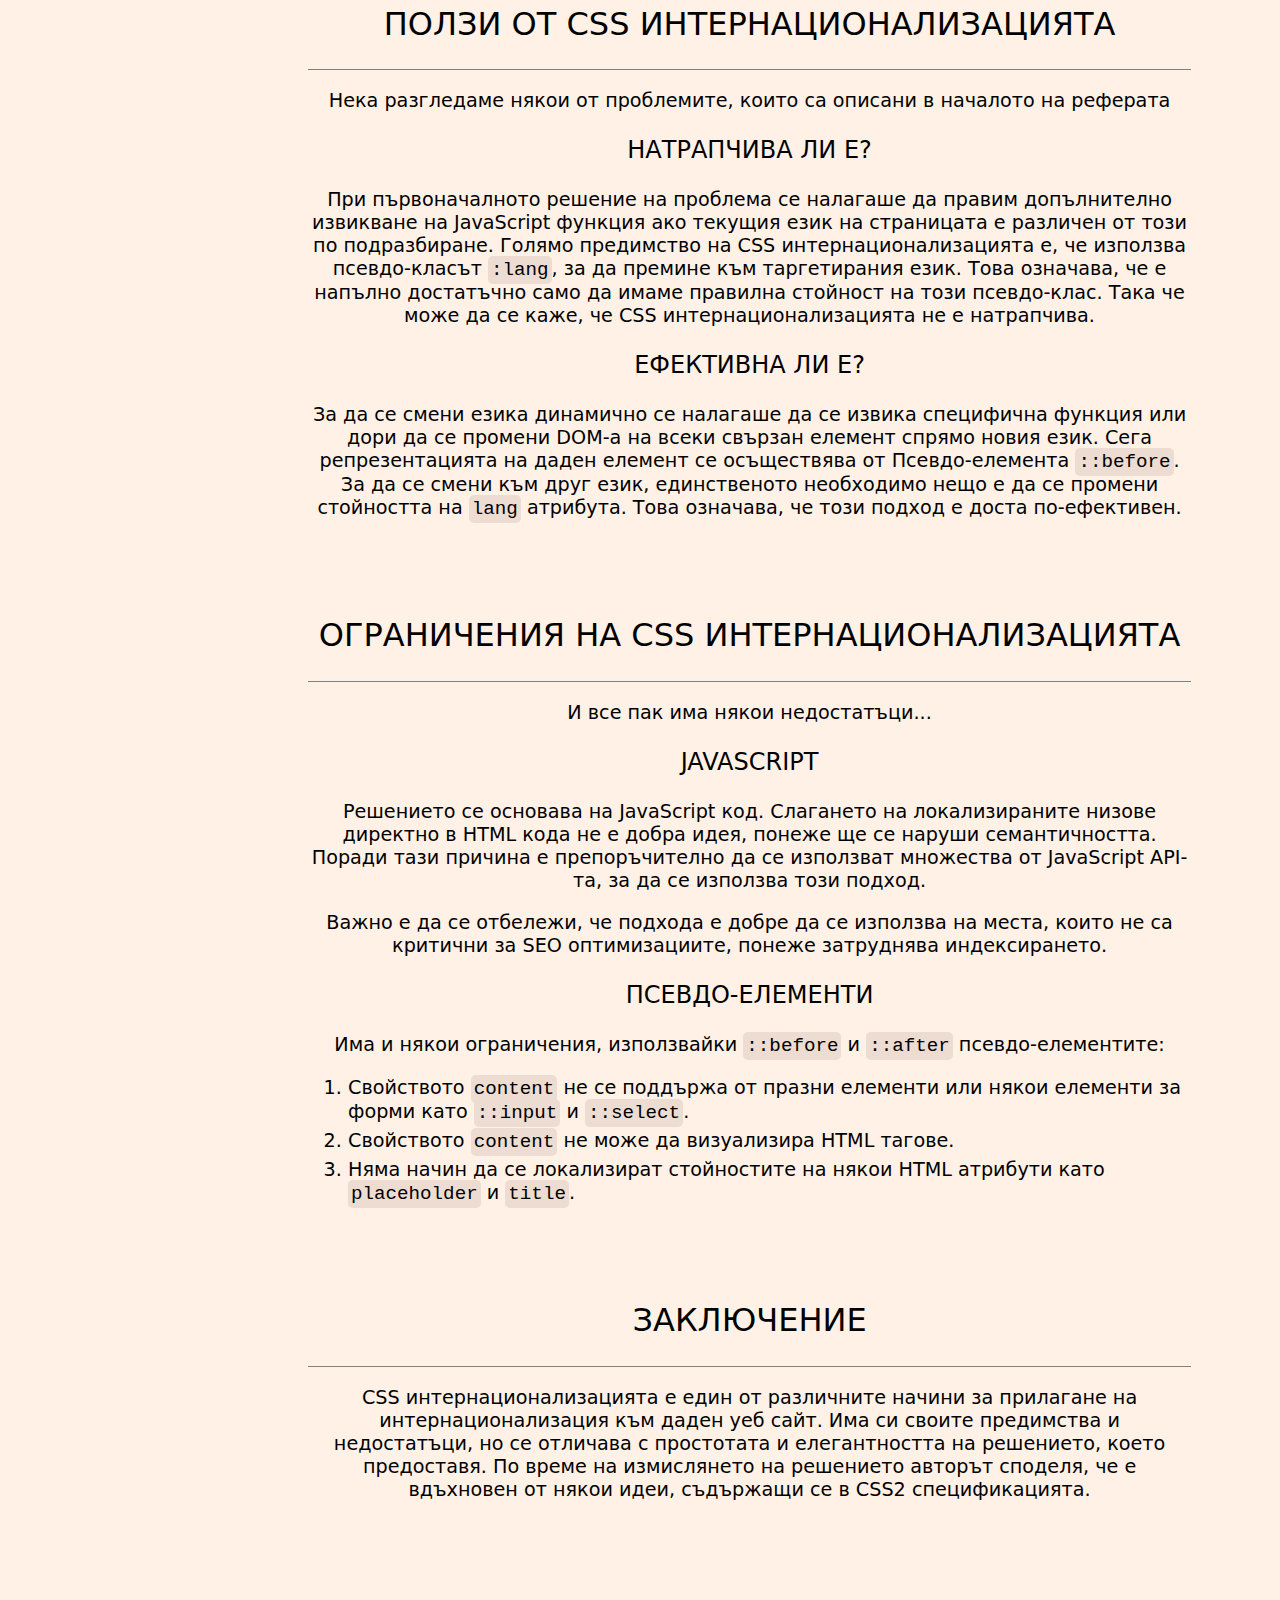
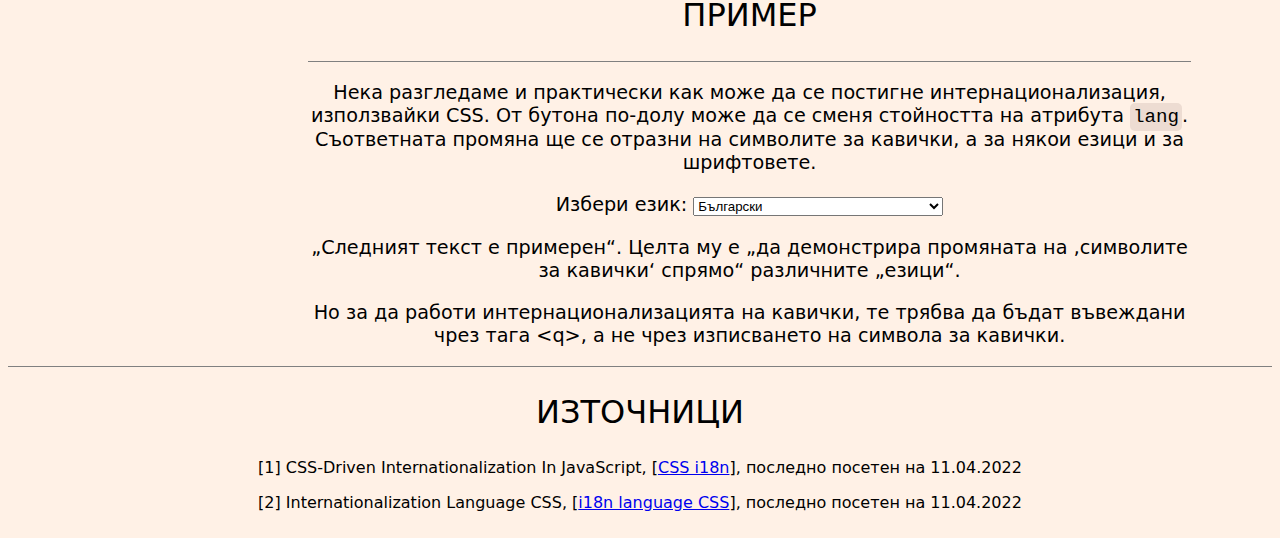
==== commit f04d2d88: "replace quotes with <code> element" ====
--- a/index.html
+++ b/index.html
@@ -220,7 +220,10 @@
 }</pre
 					>
 					<!-- prettier-ignore-end -->
-					<p>Ако елементът с ID "hello" съдържа текста "world", то браузърът ще покаже "Hello world".</p>
+					<p>
+						Ако елементът с ID <code>hello</code> съдържа текста <code>world</code>, то браузърът ще покаже
+						<code>Hello world</code>.
+					</p>
 					<p>Бихме могли да пренапишем примера, използвайки <code>attr</code> функцията:</p>
 					<pre>
 #hello::before {
@@ -229,7 +232,7 @@
 					>
 					<!-- prettier-ignore-end -->
 					<p>
-						В този случай браузърът ще покаже "hello world" с малко "h" понеже стойността на атрибута "id" е с малки
+						В този случай браузърът ще покаже <code>hello world</code> с малко <code>h</code> понеже стойността на атрибута <code>id</code> е с малки
 						букви.
 					</p>
 					<p>
@@ -252,7 +255,7 @@
 					<p>
 						По този начин съдържанието на елемента ще се променя спрямо текущия език на уеб страницата - няма нужда да
 						се извикват никакви функции или да се използват плъгини или библиотеки. Локализацията се осъществява
-						използвайки стойността на "lang" атрибута на "html" елемента. Това се нарича
+						използвайки стойността на <code>lang</code> атрибута на <code>html</code> елемента. Това се нарича
 						<em>CSS-driven интернационализация</em>
 					</p>
 				</article>
@@ -270,7 +273,7 @@
 						текст в различни езици.
 					</p>
 					<p>
-						Нека пренапишем горния пример с елемента "hello" използвайки новия подобрен метод. Този път ще напишем
+						Нека пренапишем горния пример с елемента <code>hello</code> използвайки новия подобрен метод. Този път ще напишем
 						глобален CSS, който да поддържа английски, немски и руски език:
 					</p>
 					<!-- prettier-ignore-start -->
@@ -291,7 +294,7 @@
 					<!-- prettier-ignore-end -->
 					<p>
 						По този начин вместо да слагаме конкретни низове в CSS-a, добавяме няколко нови атрибута, съдържащи
-						правилния низ за съответния език. Елементът "hello" сега би трябвало да изглежда по следния начин, за да
+						правилния низ за съответния език. Елементът <code>hello</code> сега би трябвало да изглежда по следния начин, за да
 						поддържа различните езици:
 					</p>
 					<!-- prettier-ignore-start -->
--- a/css/index.css
+++ b/css/index.css
@@ -3,7 +3,6 @@
 }
 
 body {
-	/* background-color: #f7f5f2; */
 	background-color: #fff1e6;
 	font-size: 1.2rem;
 	font-family: Roboto, roboto slab, droid serif, segoe ui, system-ui, Arial, sans-serif;
@@ -19,7 +18,6 @@
 
 h1 {
 	text-align: center;
-	/* margin-bottom: 50px; */
 	font-weight: 300;
 	font-size: 3rem;
 }
@@ -33,7 +31,6 @@
 }
 
 section {
-	/* margin: 0px 230px 0px 230px; */
 	padding-left: 100px;
 	margin: 0px 50px 0px 50px;
 	text-align: center;
@@ -59,12 +56,10 @@
 }
 
 code {
-	/* background-color: #dfdfde; */
 	background-color: #eddcd2;
 }
 
 pre {
-	/* background-color: #8d8daa; */
 	background-color: #f0efeb;
 	border: 1px solid #a5a58d;
 }
@@ -72,7 +67,6 @@
 header {
 	margin-top: 50px;
 	border-bottom: 1px solid gray;
-	/* background-color: red; */
 	display: inline-block;
 	height: 100%;
 	width: 100%;
